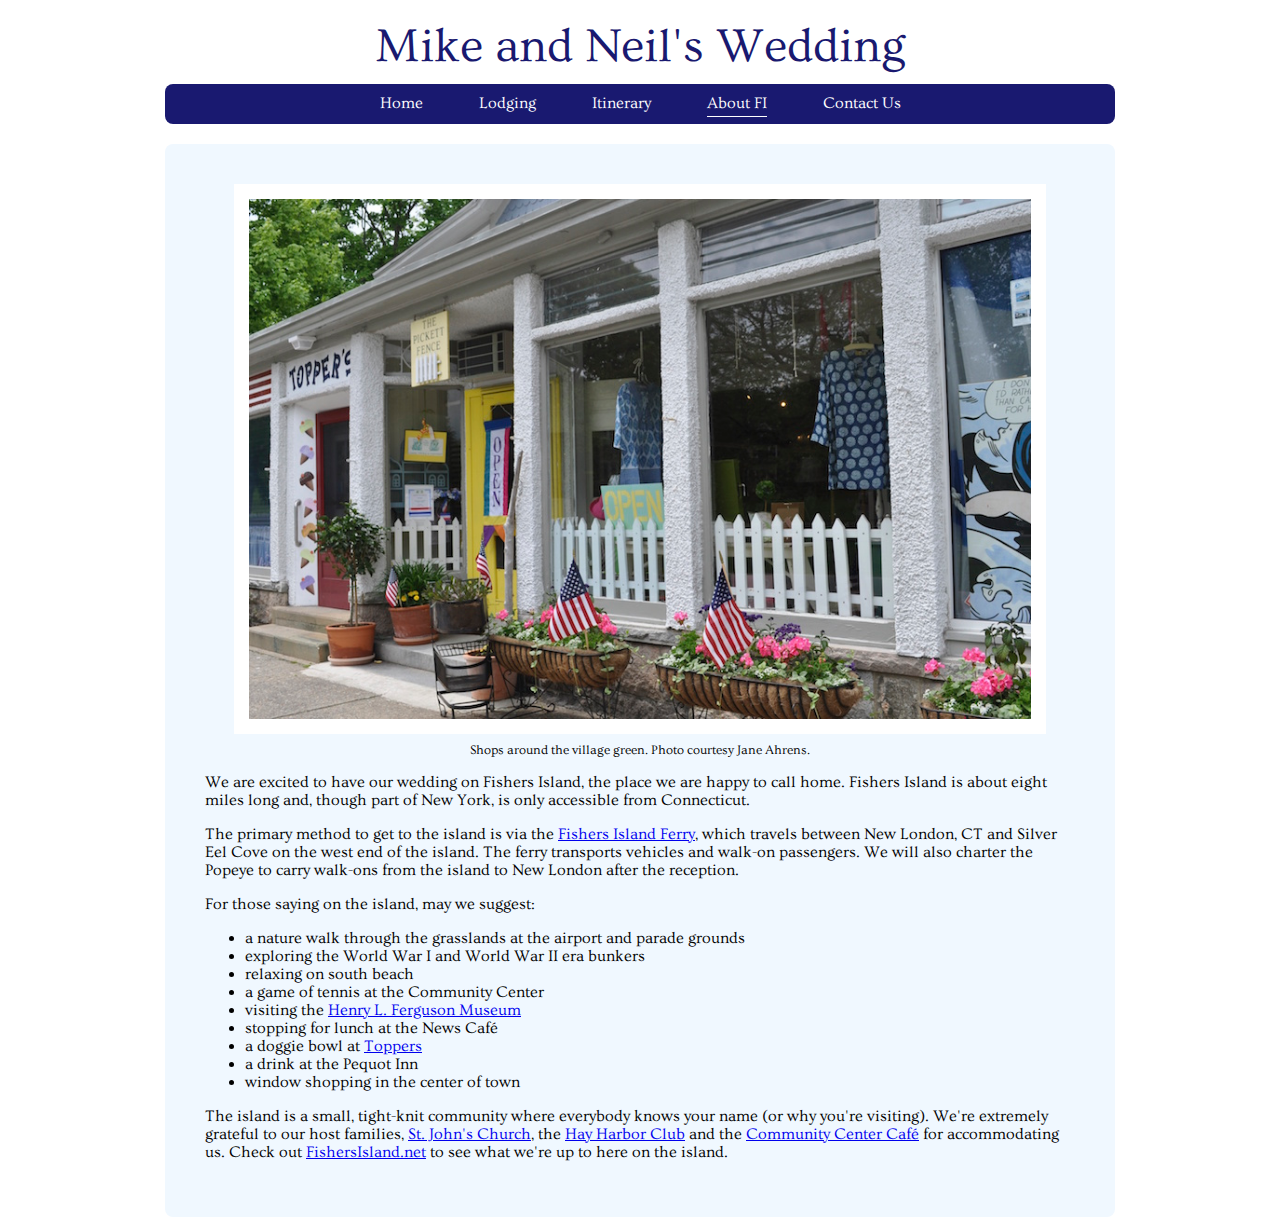
==== about.html @ 5ae3ce52 "Switch sunset to lodging. Add toppers to about." ====
<!DOCTYPE html>
<html lang="en">
<head>
  <meta charset="utf-8">
  <meta name="viewport" content="width=device-width, initial-scale=1.0">
  <link href="style.css" rel="stylesheet" type="text/css">
  <link href="print.css" rel="stylesheet" type="text/css" media="print">
  <title>About Fishers Island - Mike and Neil's Wedding</title>
</head>
<body>
<div id="header">Mike and Neil's Wedding</div>

<div id="nav">
<nav id="navBar" class="hideNav">
  <ul>
    <li id="nav1" class="hideNav"><a href="index.html">Home</a></li>
    <li id="nav2" class="hideNav"><a href="lodging.html">Lodging</a></li>
    <li id="nav3" class="hideNav"><a href="itinerary.html">Itinerary</a></li>
    <li><a id="navLoc">About FI</a></li>
    <li id="nav4" class="hideNav"><a href="contact.html">Contact Us</a></li>
  </ul>
</nav>
</div>

<div id="content">

<figure>
  <img src="toppers.jpg" alt="Downtown FI"/>
  <figcaption>Shops around the village green. Photo courtesy Jane Ahrens.</figcaption>
</figure>

<p>We are excited to have our wedding on Fishers Island, the place we
are happy to call home. Fishers Island is about eight miles long
and, though part of New York, is only accessible from Connecticut.</p>

<p>The primary method to get to the island is via the
<a href="http://www.fiferry.com" target="_blank">Fishers Island Ferry</a>,
which travels between New London, CT and Silver Eel Cove on the west end
of the island.  The ferry transports vehicles and walk-on passengers. We
will also charter the Popeye to carry walk-ons from the island to New London
after the reception.</p>

<p>For those saying on the island, may we suggest:
<ul>
  <li>a nature walk through the grasslands at the airport and parade grounds</li>
  <li>exploring the World War I and World War II era bunkers</li>
  <li>relaxing on south beach</li>
  <li>a game of tennis at the Community Center</li>
  <li>visiting the <a href="http://fergusonmuseum.org" target="_blank">Henry L. Ferguson Museum</a></li>
  <li>stopping for lunch at the News Café</li>
  <li>a doggie bowl at <a href="http://fishersisland.net/listing/toppers-ice-cream/" target="_blank">Toppers</a></li>
  <li>a drink at the Pequot Inn</li>
  <li>window shopping in the center of town</li>
</ul>

<p>The island is a small, tight-knit community where everybody knows your name
(or why you're visiting). We're extremely grateful to our host families,
<a href="http://www.stjohnsfi.org" target="_blank">St. John's Church</a>, the
<a href="http://www.hayharborclub.com" target="_blank">Hay Harbor Club</a> and
the
<a href="http://fishersisland.net/category/community-center" target="_blank">Community Center Café</a>
for accommodating us. Check out
<a href="http://fishersisland.net" target="_blank">FishersIsland.net</a>
to see what we're up to here on the island.</p>
</div>
<script src="navscript.js"></script>
</body>
</html>
---- style.css ----
@import url('http://fonts.googleapis.com/css?family=Ovo');

body {
  -webkit-text-size-adjust: 100%;
  font-family: 'Ovo', serif;
}
h1, h2, #header, #card {
  color: #191970;
}
h2 {
  margin-bottom: 5px;
}
#header {
  margin-top: 20px;
  margin-bottom: 10px;
  width: 100%;
  font-size: 3em;
  text-align: center;
}
#content, #nav {
  box-sizing: border-box;
  width: 80%;
  max-width: 950px;
  margin-left: auto;
  margin-right: auto;
}
#content {
  margin-top: 20px;
  padding: 40px;
  background-color: #F0F8FF;
  border-radius: 8px;
}
figure {
  text-align: center;
  margin: 0;
}
figure img {
  max-width: 90%;
  border: 15px solid #FFFFFF;
}
figcaption {
  margin-top: 5px;
  font-size: 80%;
}
nav {
  width: 100%;
  min-height: 40px;
  text-align: center;
  background-color: #191970;
  border-radius: 8px;
  font-family: 'Ovo', serif;
}
nav ul {
  height: auto;
  padding-top: 10px;
  padding-left: 0;
  margin: 0;
}
nav li {
  display: inline;
  padding: 18px;
  color: #FFFFFF;
}
nav a {
  color: #FFFFFF;
  margin: 8px;
  text-decoration: none;
}
nav a:hover, #navLoc {
  padding-bottom: 4px;
  font-weight: normal;
  border-bottom: 1px solid #FFFFFF;
}
#card {
  margin: 40px;
  padding: 40px;
  width: 420px;
  margin-left: auto;
  margin-right: auto;
  background-image: url(cardstock.jpg);
  background-repeat: repeat;
  font-family: 'English Pressed', 'Snell Roundhand', 'Brush Script MT', cursive;
  text-align: center;
  box-shadow: 0 8px 6px -6px black
}
#card h1 {
  font-weight: normal;
  margin: 0;
}
#card h2 {
  font-weight: normal;
  margin: 0;
}
#card img {
  padding-bottom: 20px;
}
.slim {
  margin: 0;
}
.center {
  text-align: center;
}
@media screen and (max-width: 740px) {
  #header {
    font-size: 2.5em;
  }
  #content, #nav {
    width: 90%;
  }
  #content {
    padding: 20px;
  }
  nav li {
    padding: 1px;
  }
  #card {
    width: 380px;
  }
}
@media screen and (max-width: 479px) {
  #header {
    font-size: 2em;
  }
  #content {
    font-size: 120%;
  }
  figure img {
    border-style: none;
  }
  #nav {
    width: 150px;
  }
  nav {
    max-height: 250px;
    transition: max-height 0.3s ease-in-out;
  }
  nav a:hover, #navLoc {
    border-style: none;
  }
  nav.hideNav {
    max-height: 45px;
    overflow: hidden;
    transition: max-height 0.3s ease-in-out;
  }
  nav ul {
    padding-top: 0;
  }
  nav li {
    padding: 12px;
    display: block;
  }
  li.hideNav {
    display: none;
  }
  #navLoc {
    position: relative;
    padding-left: 1.5em;
  }
  #navLoc:before {
    content: "";
    position: absolute;
    left: 0;
    top: 0.25em;
    width: 1em;
    height: 0.15em;
    background: white;
    box-shadow:
      0 0.25em 0 0 white,
      0 0.5em 0 0 white;
  }
  #card {
    width: 100%;
    padding-left: 2px;
    padding-right: 2px;
  }
}
---- print.css ----
div#content {
  margin-top: 0;
  padding: 0;
  background-color: transparent;
}
h1, h2, div#header, div#card {
  color: black;
}
nav {
  position: relative;
  background-color: transparent;
}
nav a {
  display: none;
}
a#navLoc {
  display: block;
  position: absolute;
  top: 0;
  left: -10px;
  font-size: 2em;
  color: black;
}
figure img {
  border-style: none;
}
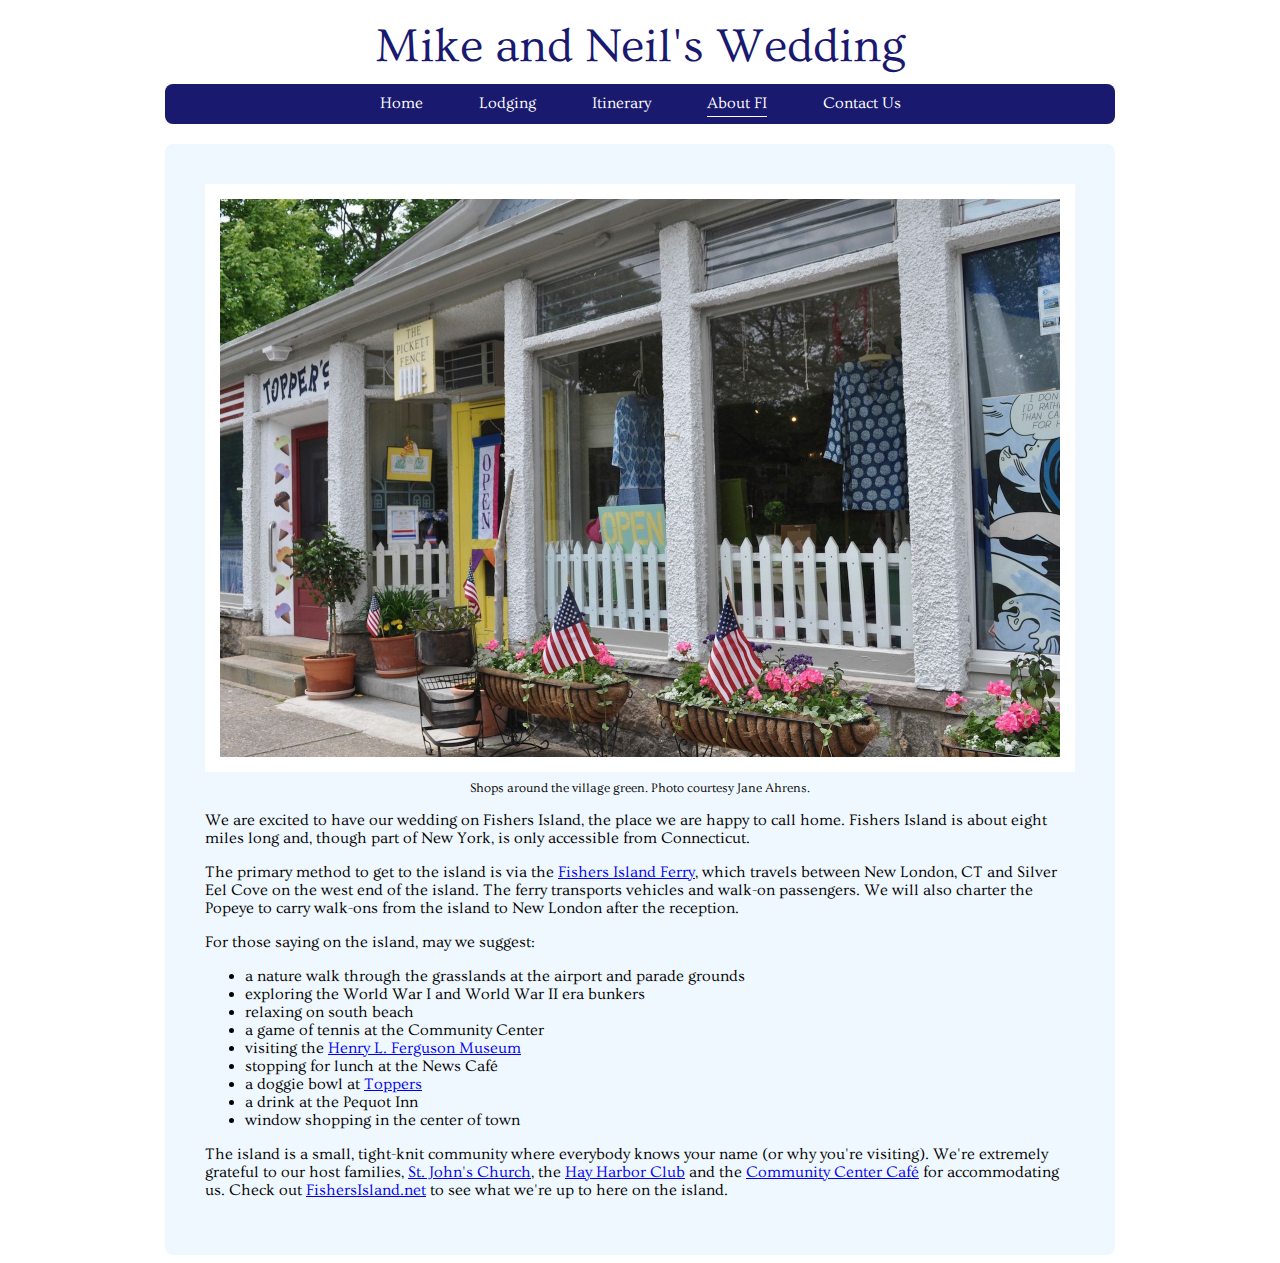
==== commit a68fbeed: "minor: remove trailing / from img" ====
--- a/about.html
+++ b/about.html
@@ -25,7 +25,7 @@
 <div id="content">
 
 <figure>
-  <img src="toppers.jpg" alt="Downtown FI"/>
+  <img src="toppers.jpg" alt="Downtown FI">
   <figcaption>Shops around the village green. Photo courtesy Jane Ahrens.</figcaption>
 </figure>
 
--- a/style.css
+++ b/style.css
@@ -35,7 +35,8 @@
   margin: 0;
 }
 figure img {
-  max-width: 90%;
+  box-sizing: border-box;
+  max-width: 100%;
   border: 15px solid #FFFFFF;
 }
 figcaption {
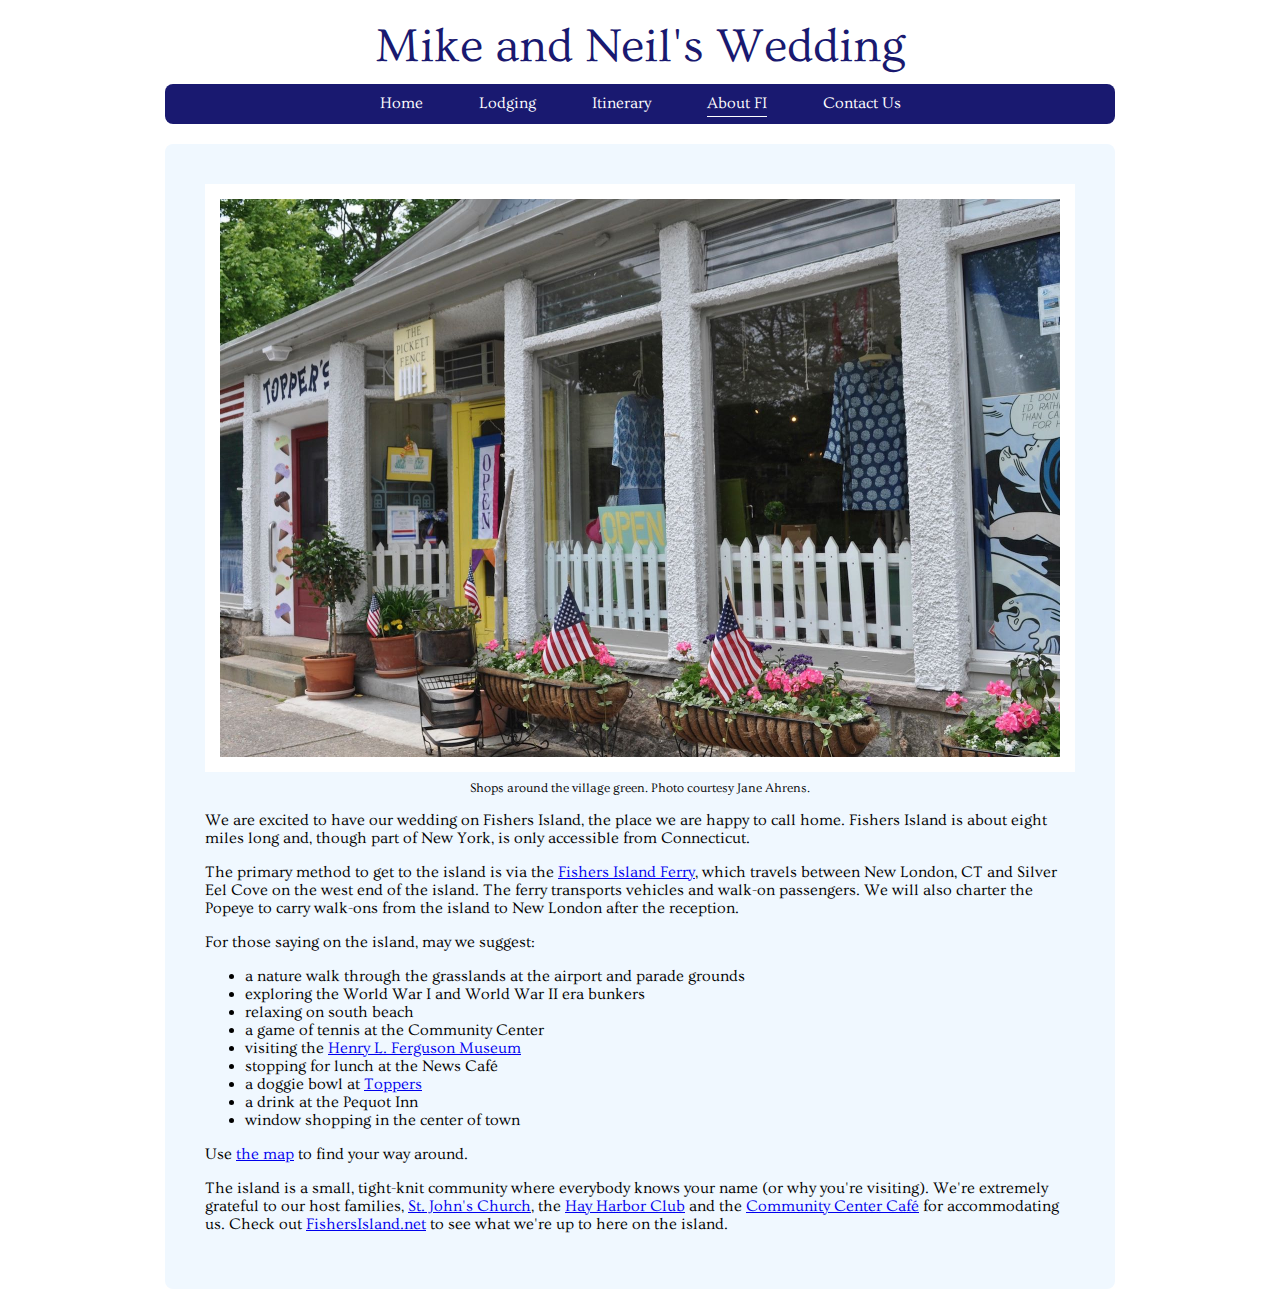
==== commit d650c118: "add map link to lodging, things-to-do, remove from home" ====
--- a/about.html
+++ b/about.html
@@ -10,8 +10,7 @@
 <body>
 <div id="header">Mike and Neil's Wedding</div>
 
-<div id="nav">
-<nav id="navBar" class="hideNav">
+<div id="navBar" class="nav shrinkNav">
   <ul>
     <li id="nav1" class="hideNav"><a href="index.html">Home</a></li>
     <li id="nav2" class="hideNav"><a href="lodging.html">Lodging</a></li>
@@ -19,13 +18,12 @@
     <li><a id="navLoc">About FI</a></li>
     <li id="nav4" class="hideNav"><a href="contact.html">Contact Us</a></li>
   </ul>
-</nav>
 </div>
 
 <div id="content">
 
 <figure>
-  <img src="toppers.jpg" alt="Downtown FI">
+  <img id="hero" src="toppers.jpg" alt="Downtown FI">
   <figcaption>Shops around the village green. Photo courtesy Jane Ahrens.</figcaption>
 </figure>
 
@@ -52,6 +50,8 @@
   <li>a drink at the Pequot Inn</li>
   <li>window shopping in the center of town</li>
 </ul>
+Use <a href="https://www.google.com/maps/d/edit?mid=zgyMayhsH3_I.kRnoLBKWUHZo" target="_blank">the map</a>
+to find your way around.</p>
 
 <p>The island is a small, tight-knit community where everybody knows your name
 (or why you're visiting). We're extremely grateful to our host families,
--- a/style.css
+++ b/style.css
@@ -17,9 +17,9 @@
   font-size: 3em;
   text-align: center;
 }
-#content, #nav {
+#content, .nav {
   box-sizing: border-box;
-  width: 80%;
+  width: 95%;
   max-width: 950px;
   margin-left: auto;
   margin-right: auto;
@@ -34,7 +34,7 @@
   text-align: center;
   margin: 0;
 }
-figure img {
+#hero {
   box-sizing: border-box;
   max-width: 100%;
   border: 15px solid #FFFFFF;
@@ -43,41 +43,40 @@
   margin-top: 5px;
   font-size: 80%;
 }
-nav {
-  width: 100%;
+.nav {
   min-height: 40px;
   text-align: center;
   background-color: #191970;
   border-radius: 8px;
   font-family: 'Ovo', serif;
 }
-nav ul {
+.nav ul {
   height: auto;
   padding-top: 10px;
   padding-left: 0;
   margin: 0;
 }
-nav li {
+.nav li {
   display: inline;
   padding: 18px;
   color: #FFFFFF;
 }
-nav a {
+.nav a {
   color: #FFFFFF;
   margin: 8px;
   text-decoration: none;
 }
-nav a:hover, #navLoc {
+.nav a:hover, #navLoc {
   padding-bottom: 4px;
   font-weight: normal;
   border-bottom: 1px solid #FFFFFF;
 }
 #card {
-  margin: 40px;
+  margin-top: 20px;
+  margin-left: auto;
+  margin-right: auto;
   padding: 40px;
   width: 420px;
-  margin-left: auto;
-  margin-right: auto;
   background-image: url(cardstock.jpg);
   background-repeat: repeat;
   font-family: 'English Pressed', 'Snell Roundhand', 'Brush Script MT', cursive;
@@ -105,13 +104,10 @@
   #header {
     font-size: 2.5em;
   }
-  #content, #nav {
-    width: 90%;
-  }
   #content {
     padding: 20px;
   }
-  nav li {
+  .nav li {
     padding: 1px;
   }
   #card {
@@ -125,39 +121,37 @@
   #content {
     font-size: 120%;
   }
-  figure img {
+  #hero {
     border-style: none;
   }
-  #nav {
+  .nav {
     width: 150px;
-  }
-  nav {
     max-height: 250px;
     transition: max-height 0.3s ease-in-out;
   }
-  nav a:hover, #navLoc {
-    border-style: none;
-  }
-  nav.hideNav {
+  .shrinkNav {
     max-height: 45px;
     overflow: hidden;
-    transition: max-height 0.3s ease-in-out;
   }
-  nav ul {
+  .nav ul {
     padding-top: 0;
   }
-  nav li {
+  .nav li {
     padding: 12px;
     display: block;
   }
   li.hideNav {
     display: none;
   }
+  .nav a:hover, #navLoc {
+    border-style: none;
+  }
   #navLoc {
     position: relative;
     padding-left: 1.5em;
   }
   #navLoc:before {
+    /* draw hamburger */
     content: "";
     position: absolute;
     left: 0;
--- a/print.css
+++ b/print.css
@@ -1,19 +1,19 @@
-div#content {
+#content {
   margin-top: 0;
-  padding: 0;
+  padding: 10px 0 0 0;
   background-color: transparent;
 }
-h1, h2, div#header, div#card {
+h1, h2, #header, #card {
   color: black;
 }
-nav {
+.nav {
   position: relative;
   background-color: transparent;
 }
-nav a {
+.nav a {
   display: none;
 }
-a#navLoc {
+#navLoc {
   display: block;
   position: absolute;
   top: 0;
@@ -21,6 +21,6 @@
   font-size: 2em;
   color: black;
 }
-figure img {
+#hero {
   border-style: none;
 }
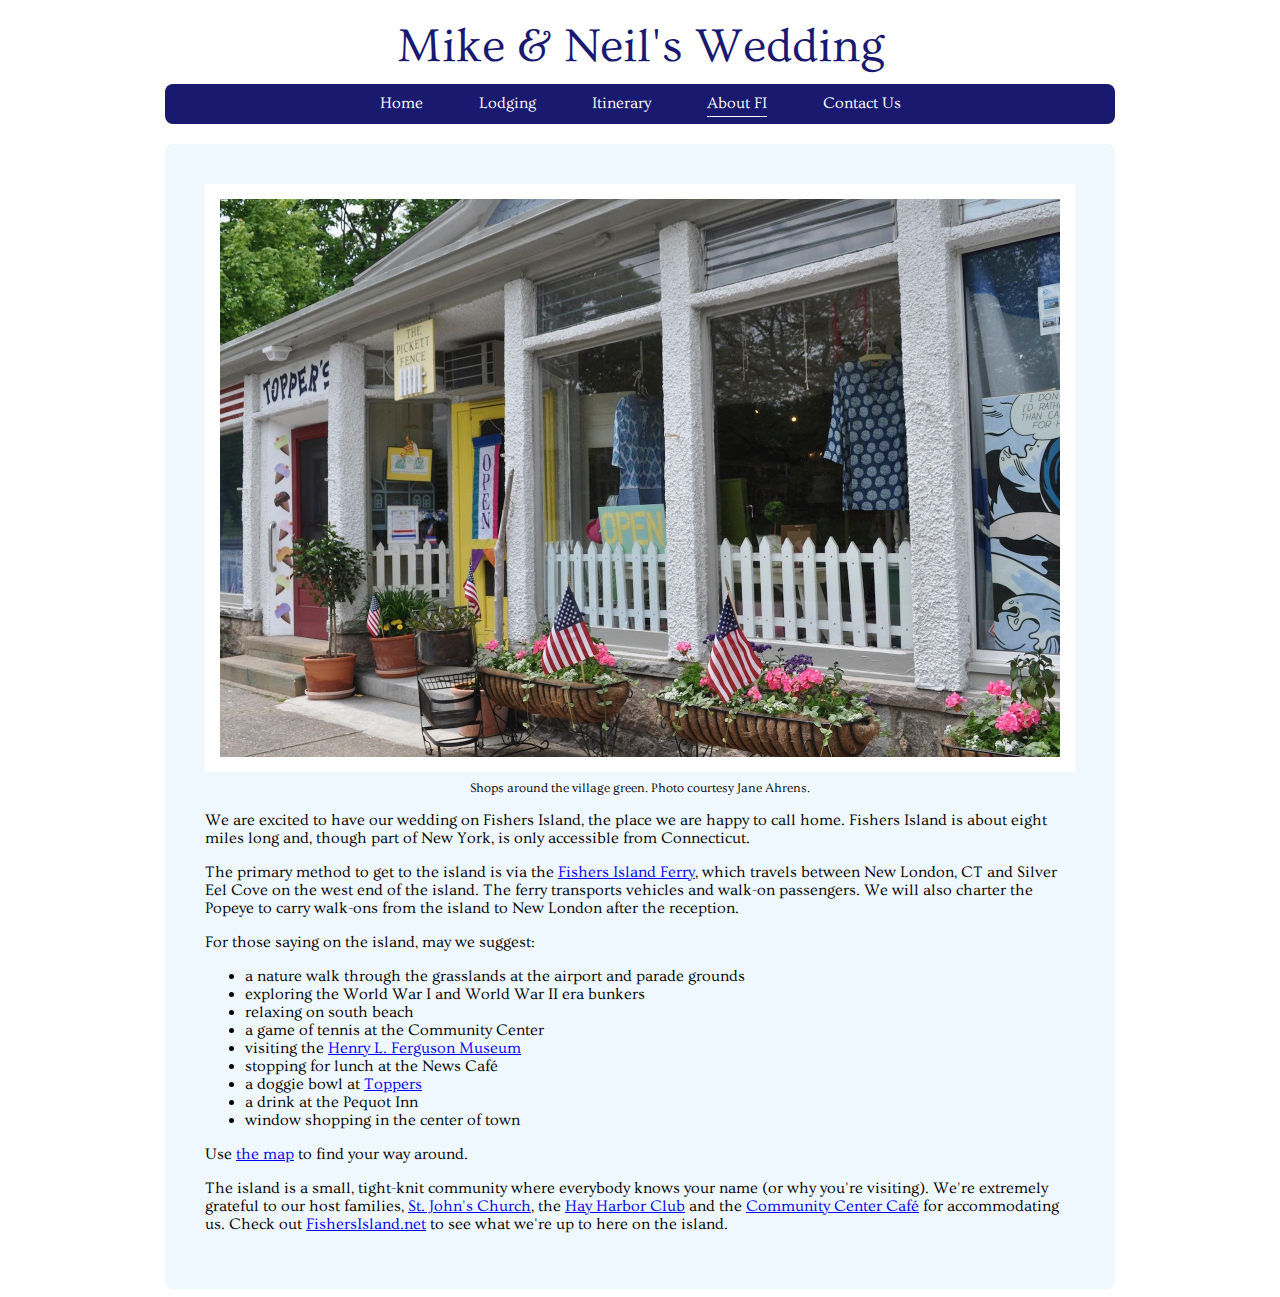
==== commit 3ce5e517: "replace and in title and header" ====
--- a/about.html
+++ b/about.html
@@ -5,10 +5,10 @@
   <meta name="viewport" content="width=device-width, initial-scale=1.0">
   <link href="style.css" rel="stylesheet" type="text/css">
   <link href="print.css" rel="stylesheet" type="text/css" media="print">
-  <title>About Fishers Island - Mike and Neil's Wedding</title>
+  <title>About Fishers Island - Mike & Neil's Wedding</title>
 </head>
 <body>
-<div id="header">Mike and Neil's Wedding</div>
+<div id="header">Mike & Neil's Wedding</div>
 
 <div id="navBar" class="nav shrinkNav">
   <ul>
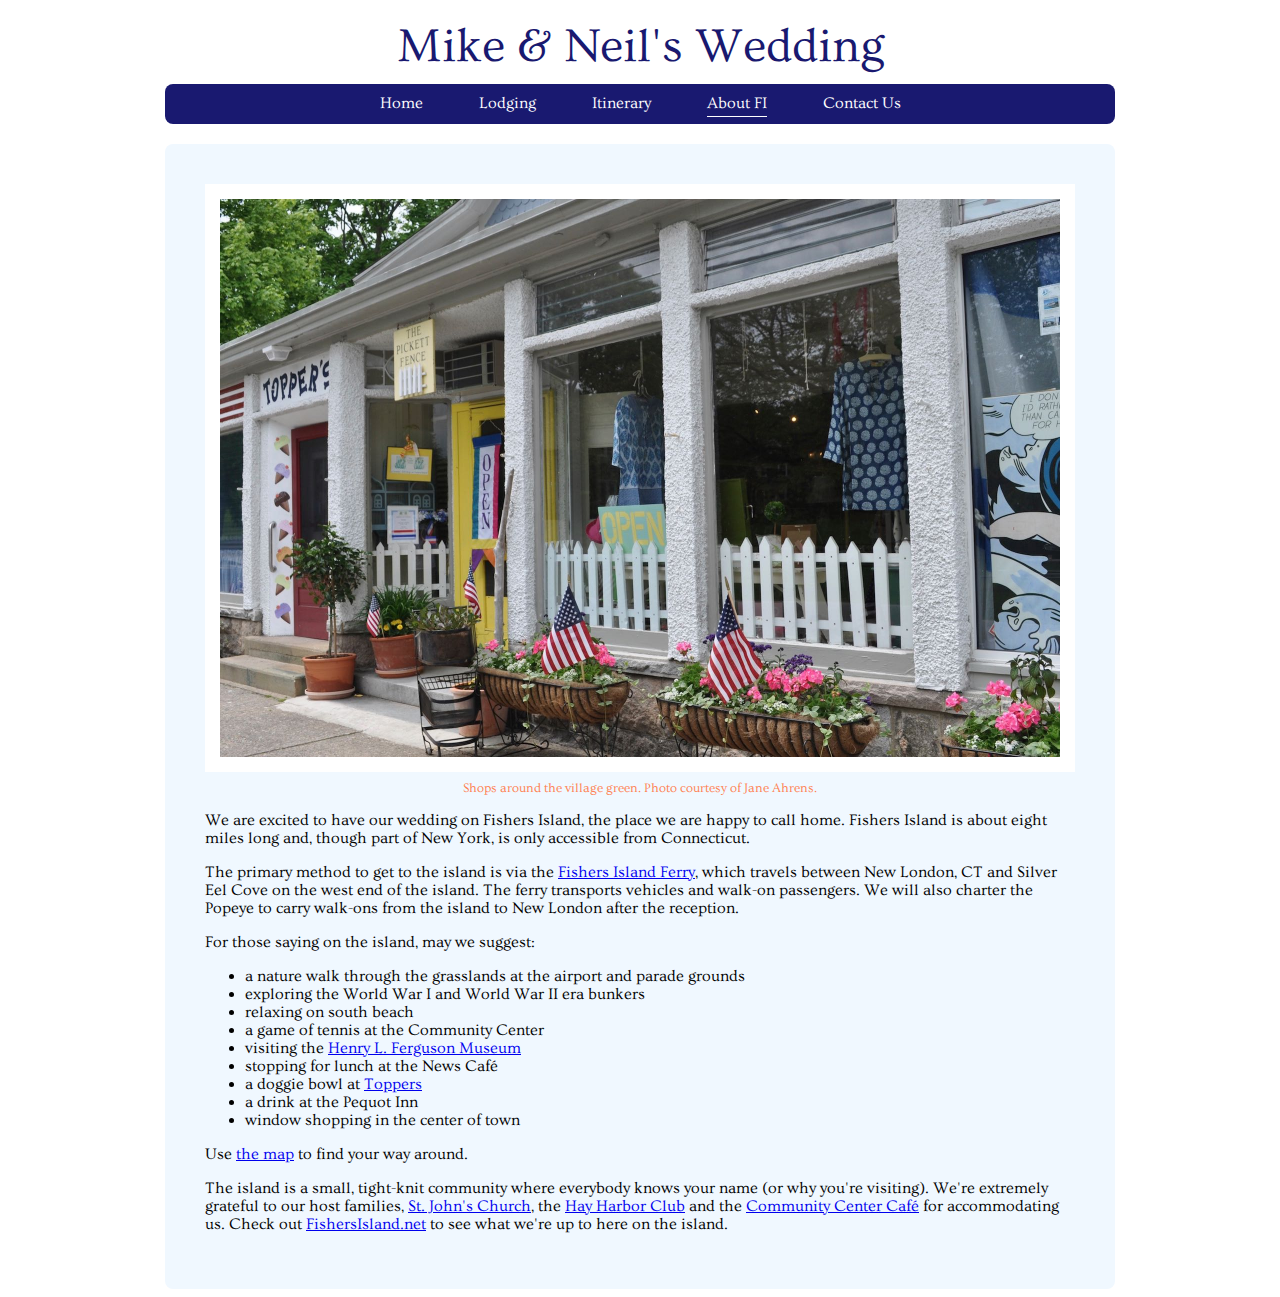
==== commit 410b2eb2: "color for captions; fixed courtesy of" ====
--- a/about.html
+++ b/about.html
@@ -24,7 +24,7 @@
 
 <figure>
   <img id="hero" src="toppers.jpg" alt="Downtown FI">
-  <figcaption>Shops around the village green. Photo courtesy Jane Ahrens.</figcaption>
+  <figcaption>Shops around the village green. Photo courtesy of Jane Ahrens.</figcaption>
 </figure>
 
 <p>We are excited to have our wedding on Fishers Island, the place we
--- a/style.css
+++ b/style.css
@@ -42,6 +42,7 @@
 figcaption {
   margin-top: 5px;
   font-size: 80%;
+  color: #FF7F50;
 }
 .nav {
   min-height: 40px;
